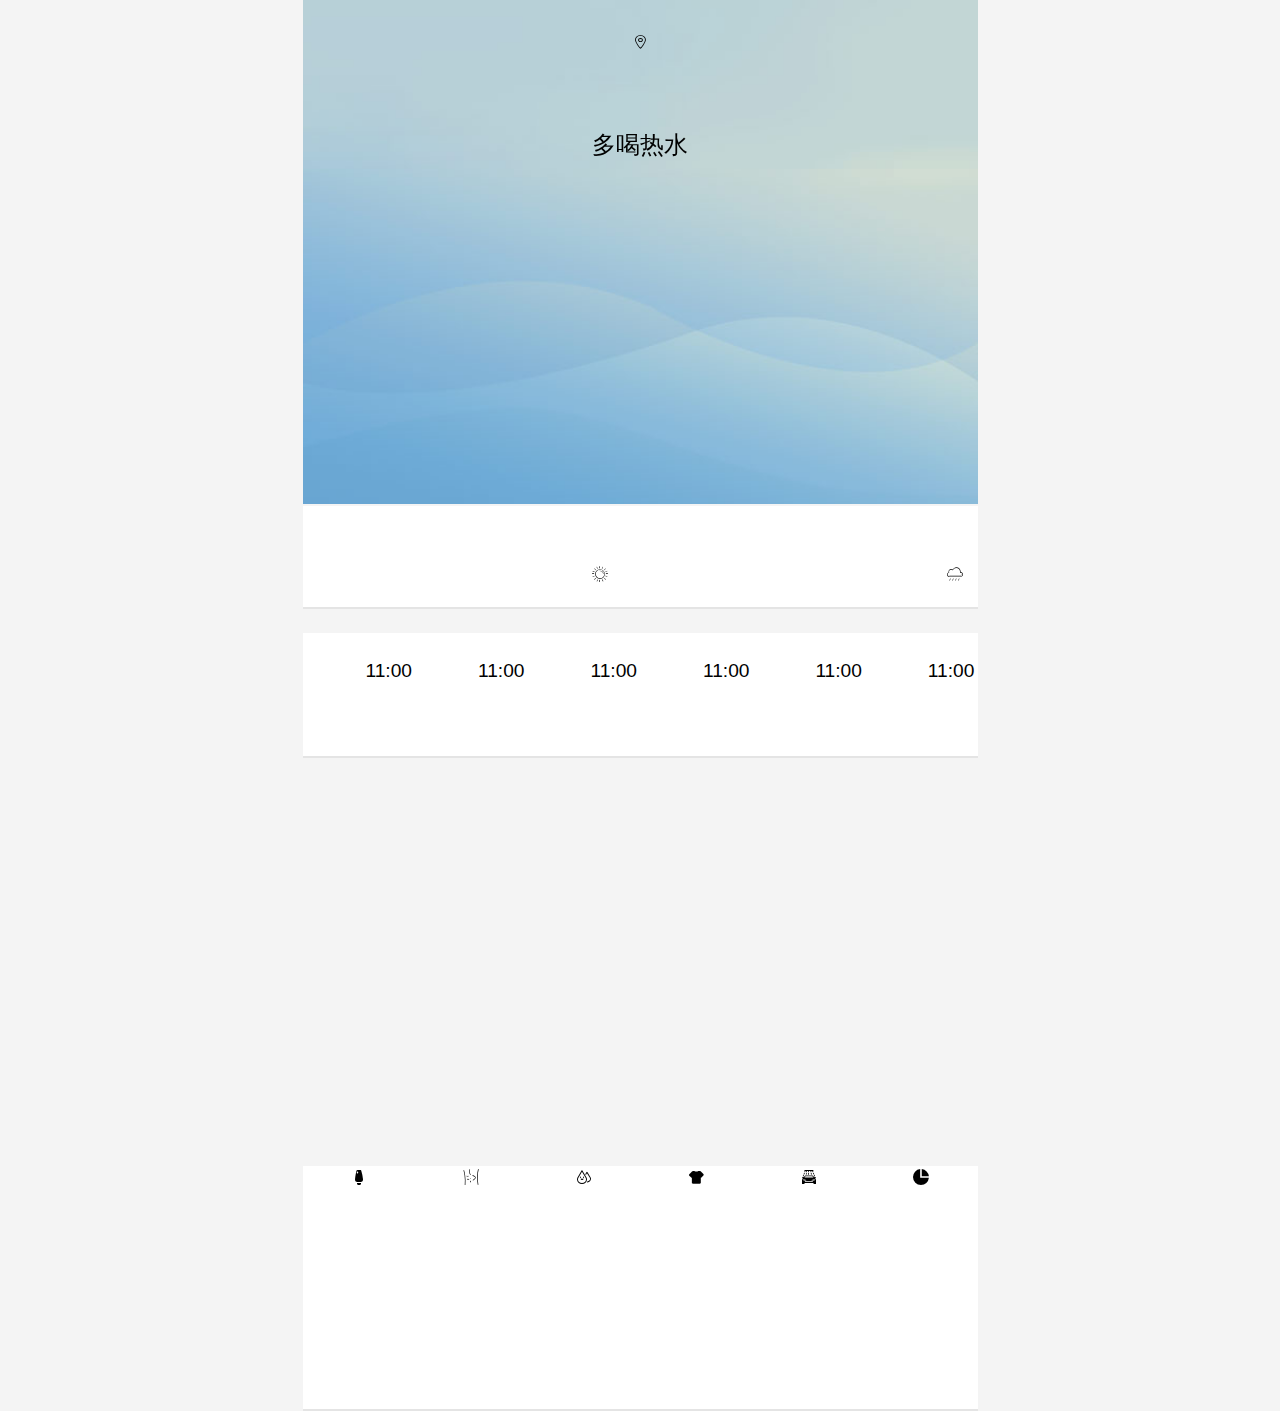
==== index.html @ 542c5029 "Add files via upload" ====
<!DOCTYPE html>
<html>
<head>
    <meta name="viewport" content="width=640, height=device-height, initial-scale=1, maximum-scale=1, minimum-scale=1, shrink-to-fit=no, user-scalable=no" >
    <link rel="stylesheet" type="text/css" href="style/top.css" >
	<link rel="stylesheet" href="style/iconfont.css">    
	<link rel="stylesheet" href="style/forecast.css">
	<link rel="stylesheet" href="style/hours.css">
	<link rel="stylesheet" href="style/living.css">
	<link rel="stylesheet" href="style/living/iconfont.css">
</head>

<body>
<div id="root" >
	<div style="max-width: 28.125rem; margin: 0 auto" >
		<section id="top" >
			<div class="location" >
				<span class="iconfont icon-weizhi" ></span>
				<span class="city" ></span>
				<span class="area" ></span>
			</div>
			
			<div class="top_mid" >
				<div class="temperature" ></div>
				<div class="climate" ></div>
				<div class="humidity" ></div>
			</div>

			<div class="top_tips" >
				<p class="tip" >
					多喝热水
				</p>
			</div>

		</section>

		<section class="forecast" >
			<span class="today" >
				<div class="line_1" >
					<p style="float: left;" ></p>
					<p style="float: right;" ></p>
				</div>
				<div class="line_2" >
					<p style="float: left;" ></p>
					<span style="float: right;"  class="iconfont icon-tianqi-2"></span>
				</div>
			</span>
			<span></span>
			<span class="tomorrow" >
				<div class="line_1" >
					<p style="float: left;" ></p>
					<p style="float: right;" ></p>
				</div>
				<div class="line_2" >
					<p style="float: left;" ></p>
					<span style="float: right;" class="iconfont icon-tianqi-3"></span>
				</div>
			</span>
		</section>

		<section id="hours" >
			<div class="scroll" >
				<ol class="items" >
					<li class="item" >
						<p class="i_time" >11:00</p>
						<div ></div>
						<p class="h_tem" ></p>
					</li>
					<li class="item" >
						<p class="i_time" >11:00</p>
						<div ></div>
						<p class="h_tem" ></p>
					</li>
					<li class="item" >
						<p class="i_time" >11:00</p>
						<div ></div>
						<p class="h_tem" ></p>
					</li>
					<li class="item" >
						<p class="i_time" >11:00</p>
						<div ></div>
						<p class="h_tem" ></p>
					</li>
					<li class="item" >
						<p class="i_time" >11:00</p>
						<div ></div>
						<p class="h_tem" ></p>
					</li>
					<li class="item" >
						<p class="i_time" >11:00</p>
						<div ></div>
						<p class="h_tem" ></p>
					</li>
					<li class="item" >
						<p class="i_time" >11:00</p>
						<div ></div>
						<p class="h_tem" ></p>
					</li>
					<li class="item" >
						<p class="i_time" >11:00</p>
						<div ></div>
						<p class="h_tem" ></p>
					</li>
					<li class="item" >
						<p class="i_time" >11:00</p>
						<div ></div>
						<p class="h_tem" ></p>
					</li>
					<li class="item" >
						<p class="i_time" >11:00</p>
						<div ></div>
						<p class="h_tem" ></p>
					</li>
					<li class="item" >
						<p class="i_time" >11:00</p>
						<div ></div>
						<p class="h_tem" ></p>
					</li>
					<li class="item" >
						<p class="i_time" >11:00</p>
						<div ></div>
						<p class="h_tem" ></p>
					</li>
					<li class="item" >
						<p class="i_time" >11:00</p>
						<div ></div>
						<p class="h_tem" ></p>
					</li>
					<li class="item" >
						<p class="i_time" >11:00</p>
						<div ></div>
						<p class="h_tem" ></p>
					</li>
					<li class="item" >
						<p class="i_time" >11:00</p>
						<div ></div>
						<p class="h_tem" ></p>
					</li>
					<li class="item" >
						<p class="i_time" >11:00</p>
						<div ></div>
						<p class="h_tem" ></p>
					</li>
					<li class="item" >
						<p class="i_time" >11:00</p>
						<div ></div>
						<p class="h_tem" ></p>
					</li>
					<li class="item" >
						<p class="i_time" >11:00</p>
						<div ></div>
						<p class="h_tem" ></p>
					</li>
					<li class="item" >
						<p class="i_time" >11:00</p>
						<div ></div>
						<p class="h_tem" ></p>
					</li>
					<li class="item" >
						<p class="i_time" >11:00</p>
						<div ></div>
						<p class="h_tem" ></p>
					</li>
					<li class="item" >
						<p class="i_time" >11:00</p>
						<div ></div>
						<p class="h_tem" ></p>
					</li>
					<li class="item" >
						<p class="i_time" >11:00</p>
						<div ></div>
						<p class="h_tem" ></p>
					</li>
					<li class="item" >
						<p class="i_time" >11:00</p>
						<div ></div>
						<p class="h_tem" ></p>
					</li>
					<li class="item" >
						<p class="i_time" >11:00</p>
						<div ></div>
						<p class="h_tem" ></p>
					</li>
				</ol>
			</div>
		</section>

		<section id="radar" >
			<canvas id="myChart" width="400" height="400" ></canvas>
		</section>
		
		<section id="living" >
			<div class="l_scroll" >
				<ol class="l_items" >
					<li class="l_item" >
						<div class="iconfont icon-fangshai" ></div>
						<p class="title" ></p>
						<p class="level" ></p>
						<p class="desc" ></p>
					</li>
					<li class="l_item" >
						<div class="iconfont icon-jianfei" ></div>
						<p class="title" ></p>
						<p class="level" ></p>
						<p class="desc" ></p>
					</li>
					<li class="l_item" >
						<div class="iconfont icon-shouye" ></div>
						<p class="title" ></p>
						<p class="level" ></p>
						<p class="desc" ></p>
					</li>
					<li class="l_item" >
						<div class="iconfont icon-yifu" ></div>
						<p class="title" ></p>
						<p class="level" ></p>
						<p class="desc" ></p>
					</li>
					<li class="l_item" >
						<div class="iconfont icon-xiche" ></div>
						<p class="title" ></p>
						<p class="level" ></p>
						<p class="desc" ></p>
					</li>
					<li class="l_item" >
						<div class="iconfont icon-kongqiwuranfenxi" ></div>
						<p class="title" ></p>
						<p class="level" ></p>
						<p class="desc" ></p>
					</li>
				</ol>
			</div>
		</section>

	</div>
</div>

<script src="style/Chart.js" ></script>
<script src="style/Chart.bundle" ></script>
<script src="style/Chart.bundle.min.js" ></script>
<script src="style/Chart.min.js" ></script>

<script type="text/javascript" >
var ctx = document.getElementById("mychart");
	var myChart = new Chart(ctx, {
		type: "line",
		// data: data,
		// option: option,
	})
</script>

<script>
(function(){
	var fontSizeMatchDeviceWidth = function(){
		var deviceWidth = document.documentElement.clientWidth || window.screen.width || 320,
			devicePixelRatio = window.devicePixelRatio || 1,
			fontSize = (Math.ceil(deviceWidth * 16 / 320)),
			scale = 1 / devicePixelRatio; // 默认的缩放
			
		document.documentElement.style.fontSize = fontSize + 'px';
		document.querySelector('meta[name="viewport"]').setAttribute('content','width=device-width,initial-scale='+scale+',maximum-scale='+scale+',minimum-scale='+scale+',user-scalable=no,viewport-fit=cover'); // 增加viewport-fit=cover适配iphone x
	};
	
	(function(){
		var ua = navigator.userAgent;
		if(/android/i.test(ua) || /ipad|itouch|iphone/i.test(ua)|| /tianqi/i.test(ua)){
			fontSizeMatchDeviceWidth();
		} else { // pc端优雅降级
			document.documentElement.style.fontSize = '24px';
		}
	})();
})();
</script>
<script src="style/api.js" ></script>

</body>
</html>
---- style/top.css ----
*{
    font-family: Helvetica Neue,Helvetica,Arial,sans-serif;
    margin: 0;
    padding: 0;
}
.iconfont icon-weizhi{
    font-family:"iconfont";
    font-size: 32px;
}
#root{
    background-color: #f4f4f4;
}
#top{
    padding-top: 1rem;
    height: 20rem;
    background-image: url(image/cloud.jpg);
    background-size: 100% auto;
    background-repeat: no-repeat;
    margin-bottom: 0.1rem;
}
.location{
    text-align: center;
    font-size: 1rem;
    padding: 0.1rem;
}

.temperature{
    padding: 0.5rem;
    text-align: center;
    font-size: 3.5rem;
}
.climate{
    padding: 0.5rem;
    text-align: center;
    font-size: 1.2rem;
}
.humidity{
    padding: 0.5rem;
    text-align: center;
    font-size: 1.2rem;
}
.top_tips{
    text-align: center;
}
---- style/iconfont.css ----
@font-face {font-family: "iconfont";
  src: url('iconfont.eot?t=1559348584634'); /* IE9 */
  src: url('iconfont.eot?t=1559348584634#iefix') format('embedded-opentype'), /* IE6-IE8 */
  url('[data-uri]') format('woff2'),
  url('iconfont.woff?t=1559348584634') format('woff'),
  url('iconfont.ttf?t=1559348584634') format('truetype'), /* chrome, firefox, opera, Safari, Android, iOS 4.2+ */
  url('iconfont.svg?t=1559348584634#iconfont') format('svg'); /* iOS 4.1- */
}

.iconfont {
  font-family: "iconfont" !important;
  font-size: 16px;
  font-style: normal;
  -webkit-font-smoothing: antialiased;
  -moz-osx-font-smoothing: grayscale;
}

.icon-qing:before {
  content: "\e61f";
}

.icon-tianqi701:before {
  content: "\e701";
}

.icon-weizhi:before {
  content: "\e610";
}

.icon-tianqi-:before {
  content: "\ec65";
}

.icon-tianqi-1:before {
  content: "\ec66";
}

.icon-tianqi-2:before {
  content: "\ec67";
}

.icon-tianqi-3:before {
  content: "\ec68";
}

.icon-tianqi-4:before {
  content: "\ec6b";
}

.icon-tianqi-5:before {
  content: "\ec74";
}

.icon-tianqi-6:before {
  content: "\ec77";
}

.icon-food-cookie:before {
  content: "\e601";
}

.icon-food-strawberry:before {
  content: "\e602";
}

.icon-food-doughnut:before {
  content: "\e603";
}

.icon-food-popsicle:before {
  content: "\e604";
}

.icon-food-cake:before {
  content: "\e605";
}
---- style/forecast.css ----
.forecast{
    display: grid;
    grid-template-columns: 45% 10% 45%;
    font-size: 0.8rem;
    padding: 0 0.625rem;
    background-color: #fff;
    padding-top: 1.5rem;
    margin-bottom: 1rem;
    border-bottom: 0.1rem solid #e4e4e4;
    padding-bottom: 1rem;
}
.line_1{
    display: grid;
    grid-template-columns: 50% 50%;
    margin-bottom: 1rem;
    justify-content: center;
}
.line_2{
    margin-top: 1rem;
}
---- style/hours.css ----
#hours{
    width: 100%;
    height: 5rem;
    background-color: #fff;
    border-bottom: 0.1rem solid #e4e4e4;
    margin-bottom: 0.1rem;
    padding-top: 0.1rem;
    overflow-x: scroll
}
.scroll{
    width: 400%;
}
.items{
    width: 100%;
    list-style: none;
    display: block;
    margin-block-start: 1rem;
    margin-block-end: 1rem;
    margin-inline-start: 0;
    margin-inline-end: 0;
    padding-inline-start: 1.25rem;
    overflow-x: scroll
}
.item{
    float: left;
    text-align: center;
    width: 4.16666%;
}
.i_time{
    font-size: 0.8rem;
}
---- style/living.css ----
#living{
    width: 100%;
    height: 10rem;
    background-color: #fff;
    border-bottom: 0.1rem solid #e4e4e4;
    margin-bottom: 0.1rem;
    padding-top: 0.1rem;
}
.l_item{
    float: left;
    list-style: none;
    width: 16.66666%;
    text-align: center;
}
.title{
    font-size: 0.68rem
}
.level{
    font-size: 1rem;
    color: aqua
}
.desc{
    font-size: 0.7rem
}
---- style/living/iconfont.css ----
@font-face {font-family: "iconfont";
  src: url('iconfont.eot?t=1559407158916'); /* IE9 */
  src: url('iconfont.eot?t=1559407158916#iefix') format('embedded-opentype'), /* IE6-IE8 */
  url('[data-uri]') format('woff2'),
  url('iconfont.woff?t=1559407158916') format('woff'),
  url('iconfont.ttf?t=1559407158916') format('truetype'), /* chrome, firefox, opera, Safari, Android, iOS 4.2+ */
  url('iconfont.svg?t=1559407158916#iconfont') format('svg'); /* iOS 4.1- */
}

.iconfont {
  font-family: "iconfont" !important;
  font-size: 16px;
  font-style: normal;
  -webkit-font-smoothing: antialiased;
  -moz-osx-font-smoothing: grayscale;
}

.icon-fangshai:before {
  content: "\e600";
}

.icon-xiche:before {
  content: "\e632";
}

.icon-shouye:before {
  content: "\e636";
}

.icon-yifu:before {
  content: "\e608";
}

.icon-jianfei:before {
  content: "\e72e";
}

.icon-kongqiwuranfenxi:before {
  content: "\e635";
}
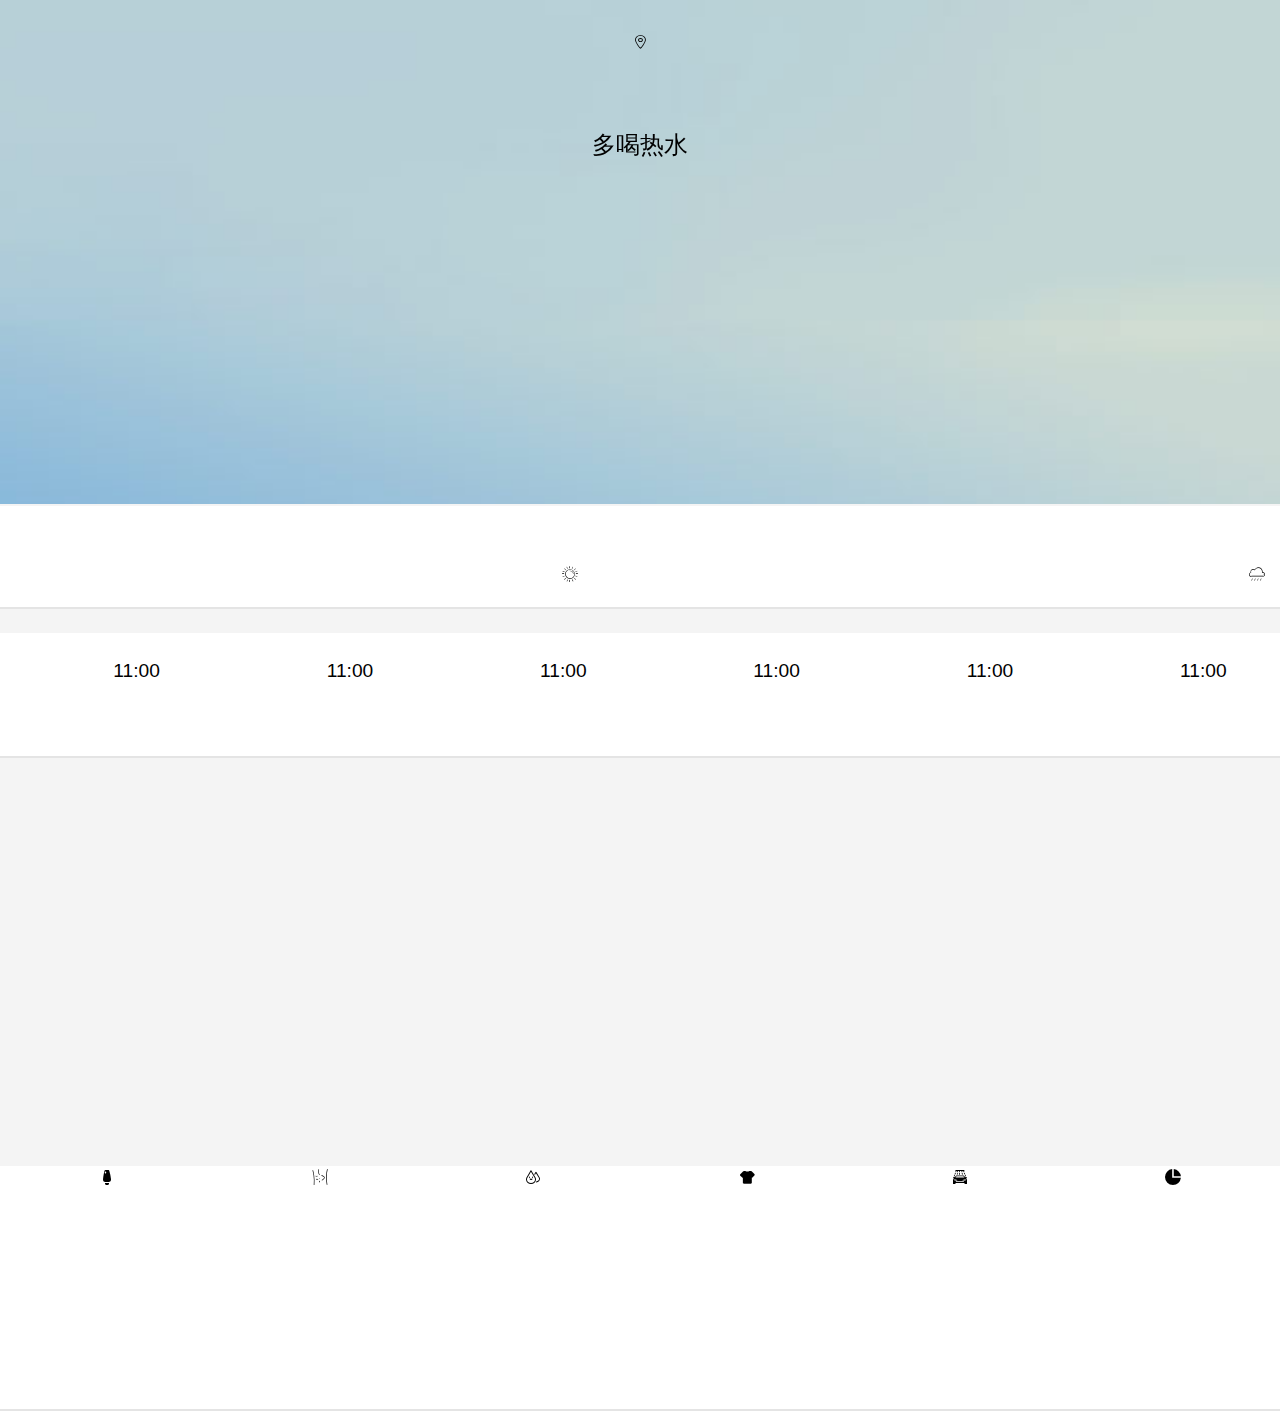
==== commit 20b00201: "Update index.html" ====
--- a/index.html
+++ b/index.html
@@ -12,7 +12,7 @@
 
 <body>
 <div id="root" >
-	<div style="max-width: 28.125rem; margin: 0 auto" >
+	<div style=" margin: 0 auto" >
 		<section id="top" >
 			<div class="location" >
 				<span class="iconfont icon-weizhi" ></span>
@@ -234,11 +234,6 @@
 
 	</div>
 </div>
-
-<script src="style/Chart.js" ></script>
-<script src="style/Chart.bundle" ></script>
-<script src="style/Chart.bundle.min.js" ></script>
-<script src="style/Chart.min.js" ></script>
 
 <script type="text/javascript" >
 var ctx = document.getElementById("mychart");
@@ -274,4 +269,4 @@
 <script src="style/api.js" ></script>
 
 </body>
-</html>+</html>
